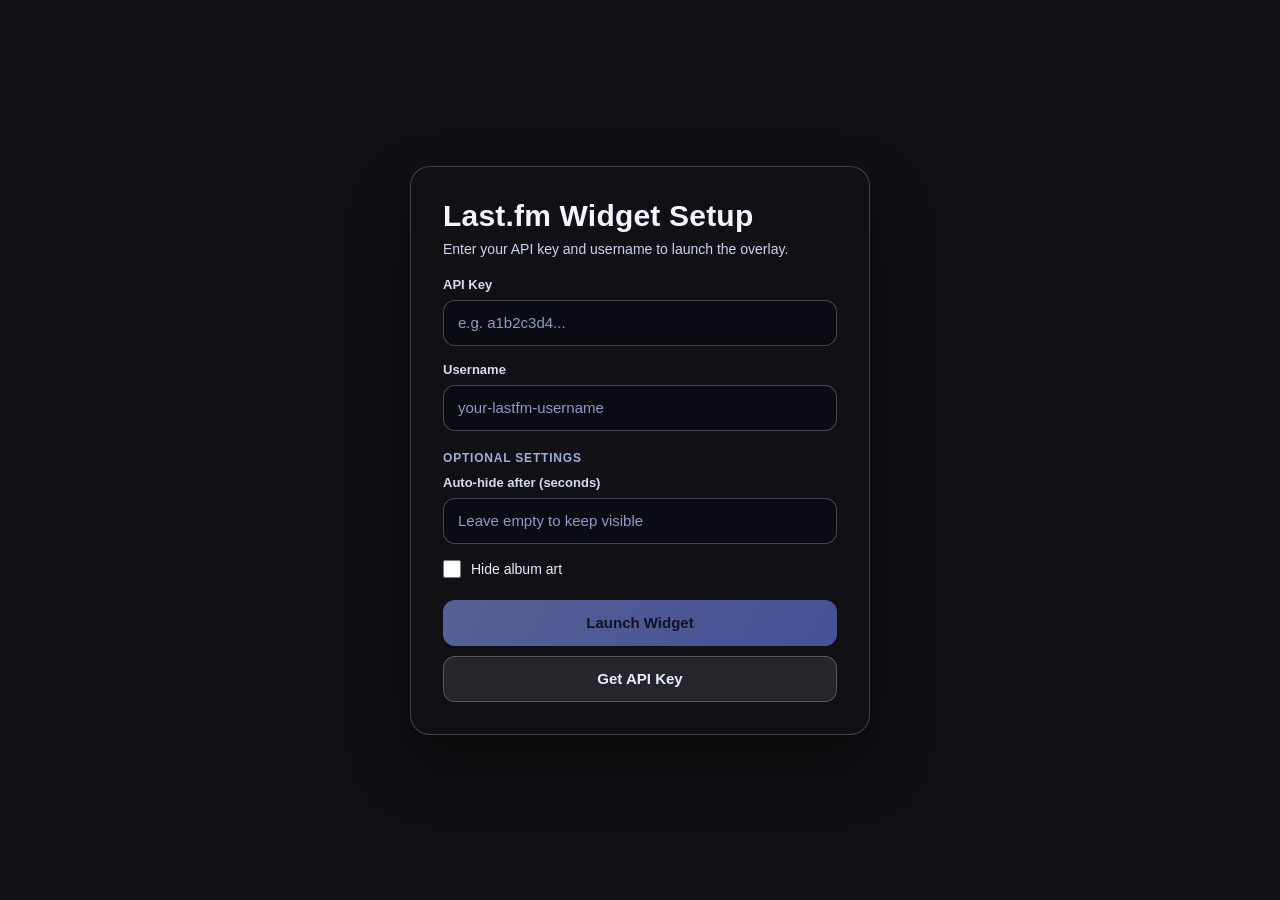
==== configure/index.html @ a2a6edce "replaced spotify with lastfm, added new config page" ====
<!DOCTYPE html>

<head>
	<title>Configure Last.fm Widget</title>
	<meta charset="UTF-8">
	<link rel="shortcut icon" href="#" />
	<link rel="stylesheet" href="./style.css" />
</head>

<body>
	<div id="mainContainer">

		<div id="panel">
			<div id="headline">Last.fm Widget Setup</div>
			<div id="subhead">Enter your API key and username to launch the overlay.</div>
			<label class="fieldLabel" for="api_key_box">API Key</label>
			<input type="text" id="api_key_box" placeholder="e.g. a1b2c3d4..." autocomplete="off">
			<label class="fieldLabel" for="username_box">Username</label>
			<input type="text" id="username_box" placeholder="your-lastfm-username" autocomplete="off">
			<div id="optionalTitle">Optional settings</div>
			<label class="fieldLabel" for="duration_box">Auto-hide after (seconds)</label>
			<input type="number" id="duration_box" placeholder="Leave empty to keep visible" min="1" step="1">
			<label id="toggleRow" for="hide_album_art_box">
				<input type="checkbox" id="hide_album_art_box">
				<span>Hide album art</span>
			</label>
			<button id="launchButton" onclick="LaunchWidget()">Launch Widget</button>
			<button id="instructionsButton" onclick="OpenInstructions()">Get API Key</button>
		</div>
	</div>
</body>

<script src="./script.js"></script>
---- configure/style.css ----
* {
	box-sizing: border-box;
	font-family: Inter, -apple-system, BlinkMacSystemFont, Segoe UI, Roboto, Helvetica, Arial, sans-serif;
}

html, body {
	width: 100%;
	height: 100%;
	margin: 0;
}

body {
	color: #f4f6ff;
	background: #111115;
	overflow: hidden;
}

#mainContainer {
	position: relative;
	width: 100vw;
	height: 100vh;
	display: flex;
	align-items: center;
	justify-content: center;
	padding: 24px;
}



#panel {
	position: relative;
	z-index: 2;
	width: min(460px, 95vw);
	padding: 32px;
	border-radius: 20px;
	background: #111115;
	border: 1px solid rgba(255, 255, 255, 0.2);
	backdrop-filter: blur(14px);
	box-shadow: 0 30px 60px rgba(0, 0, 0, 0.4);
}

#headline {
	font-size: 30px;
	font-weight: 700;
	letter-spacing: 0.2px;
}

#subhead {
	margin-top: 8px;
	margin-bottom: 20px;
	font-size: 14px;
	color: #cdd3ef;
}

#optionalTitle {
	margin-top: 4px;
	margin-bottom: 10px;
	font-size: 12px;
	font-weight: 700;
	letter-spacing: 0.8px;
	text-transform: uppercase;
	color: #9faddf;
}

.fieldLabel {
	display: block;
	font-size: 13px;
	font-weight: 600;
	color: #d6dbf3;
	margin-bottom: 8px;
}

input {
	width: 100%;
	height: 46px;
	padding: 0 14px;
	border-radius: 12px;
	border: 1px solid rgba(255, 255, 255, 0.24);
	background: rgba(4, 7, 18, 0.5);
	color: #f6f8ff;
	font-size: 15px;
	margin-bottom: 16px;
	transition: border-color 0.2s ease, box-shadow 0.2s ease;
}

input::placeholder {
	color: #8f9ac5;
}

input:focus {
	outline: none;
	border-color: #93a5ff;
	box-shadow: 0 0 0 3px rgba(147, 165, 255, 0.2);
}

button {
	width: 100%;
	height: 46px;
	border: 0;
	border-radius: 12px;
	font-size: 15px;
	font-weight: 700;
	cursor: pointer;
	transition: transform 0.12s ease, opacity 0.2s ease;
}

button:active {
	transform: translateY(1px);
}

#launchButton {
	margin-top: 6px;
	background: linear-gradient(120deg, #90a2ff 0%, #7089ff 100%);
	color: #0f162c;
}

#launchButton:hover {
	opacity: 0.95;
}

#launchButton:disabled {
	opacity: 0.55;
	cursor: default;
}

#instructionsButton {
	margin-top: 10px;
	background: rgba(255, 255, 255, 0.09);
	color: #e8edff;
	border: 1px solid rgba(255, 255, 255, 0.22);
}

#toggleRow {
	display: flex;
	align-items: center;
	gap: 10px;
	font-size: 14px;
	color: #e8edff;
	margin-bottom: 16px;
	user-select: none;
}

#toggleRow input[type="checkbox"] {
	width: 18px;
	height: 18px;
	margin: 0;
	accent-color: #8197ff;
}
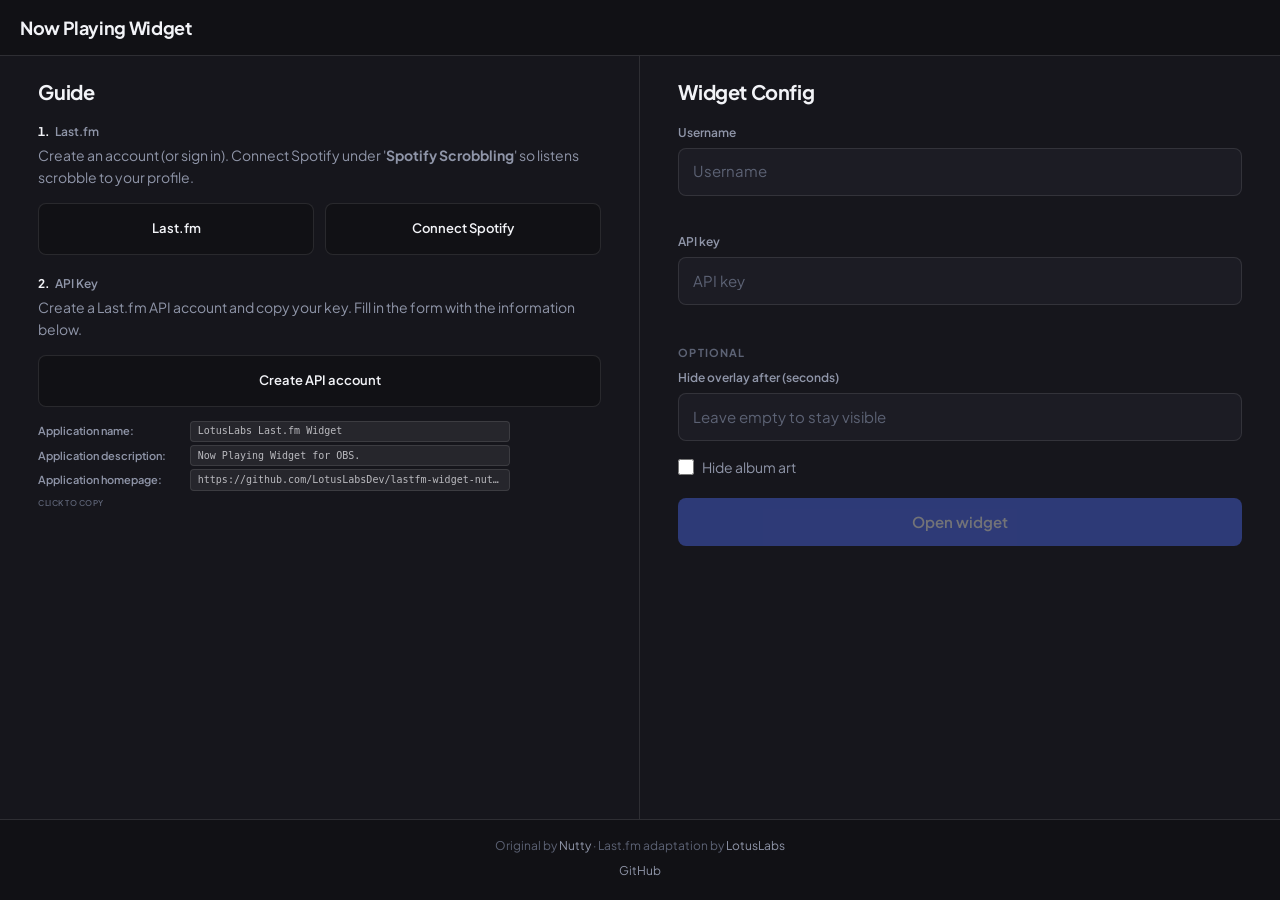
==== commit 9a482a3a: "added the guide" ====
--- a/configure/index.html
+++ b/configure/index.html
@@ -1,33 +1,87 @@
 <!DOCTYPE html>
+<html lang="en">
 
 <head>
 	<title>Configure Last.fm Widget</title>
 	<meta charset="UTF-8">
-	<link rel="shortcut icon" href="#" />
+	<meta name="viewport" content="width=device-width, initial-scale=1, viewport-fit=cover">
+	<link rel="icon" href="../images/lotus.svg" type="image/svg+xml" />
+	<link rel="preconnect" href="https://fonts.googleapis.com">
+	<link rel="preconnect" href="https://fonts.gstatic.com" crossorigin>
+	<link href="https://fonts.googleapis.com/css2?family=Plus+Jakarta+Sans:wght@400;500;600;700&display=swap" rel="stylesheet">
 	<link rel="stylesheet" href="./style.css" />
 </head>
 
 <body>
-	<div id="mainContainer">
+	<div class="layout">
+		<h1 class="page-title">Now Playing Widget</h1>
 
-		<div id="panel">
-			<div id="headline">Last.fm Widget Setup</div>
-			<div id="subhead">Enter your API key and username to launch the overlay.</div>
-			<label class="fieldLabel" for="api_key_box">API Key</label>
-			<input type="text" id="api_key_box" placeholder="e.g. a1b2c3d4..." autocomplete="off">
-			<label class="fieldLabel" for="username_box">Username</label>
-			<input type="text" id="username_box" placeholder="your-lastfm-username" autocomplete="off">
-			<div id="optionalTitle">Optional settings</div>
-			<label class="fieldLabel" for="duration_box">Auto-hide after (seconds)</label>
-			<input type="number" id="duration_box" placeholder="Leave empty to keep visible" min="1" step="1">
-			<label id="toggleRow" for="hide_album_art_box">
-				<input type="checkbox" id="hide_album_art_box">
-				<span>Hide album art</span>
-			</label>
-			<button id="launchButton" onclick="LaunchWidget()">Launch Widget</button>
-			<button id="instructionsButton" onclick="OpenInstructions()">Get API Key</button>
+		<div class="split">
+			<section id="guide" class="split-col split-col--guide" aria-labelledby="guideTitle">
+				<h2 id="guideTitle" class="split-title">Guide</h2>
+				<ol class="guide-steps">
+					<li class="guide-step">
+						<p class="guide-step-heading"><span class="guide-step-num">1.</span> Last.fm</p>
+						<p class="guide-step-text">Create an account (or sign in). Connect Spotify under '<strong>Spotify Scrobbling</strong>' so listens scrobble to your profile.</p>
+						<div class="guide-box-row">
+							<a class="guide-box" href="https://www.last.fm/join" target="_blank" rel="noopener noreferrer">Last.fm</a>
+							<a class="guide-box" href="https://www.last.fm/settings/applications" target="_blank" rel="noopener noreferrer">Connect Spotify</a>
+						</div>
+					</li>
+					<li class="guide-step">
+						<p class="guide-step-heading"><span class="guide-step-num">2.</span> API Key</p>
+						<p class="guide-step-text">Create a Last.fm API account and copy your key. Fill in the form with the information below.</p>
+						<a class="guide-box guide-box--full" href="https://www.last.fm/api/account/create" target="_blank" rel="noopener noreferrer">Create API account</a>
+						<div class="guide-api-copy">
+							<div class="guide-copy-row">
+								<span class="guide-copy-label">Application name:</span>
+								<button type="button" class="guide-copy-trigger" data-copy="LotusLabs Last.fm Widget">LotusLabs Last.fm Widget</button>
+							</div>
+							<div class="guide-copy-row">
+								<span class="guide-copy-label">Application description:</span>
+								<button type="button" class="guide-copy-trigger" data-copy="OBS or browser overlay for Last.fm now playing. Read-only; no callback server.">Now Playing Widget for OBS.</button>
+							</div>
+							<div class="guide-copy-row">
+								<span class="guide-copy-label">Application homepage:</span>
+								<button type="button" class="guide-copy-trigger" data-copy="https://github.com/LotusLabsDev/lastfm-widget-nutty">https://github.com/LotusLabsDev/lastfm-widget-nutty</button>
+							</div>
+							<p class="guide-copy-hint">Click to copy</p>
+						</div>
+					</li>
+				</ol>
+			</section>
+
+			<div id="panel" class="split-col split-col--form">
+				<h2 class="split-title">Widget Config</h2>
+
+				<div class="form-section">
+					<label class="fieldLabel" for="username_box">Username</label>
+					<input type="text" id="username_box" placeholder="Username" autocomplete="off">
+				</div>
+
+				<div class="form-section">
+					<label class="fieldLabel" for="api_key_box">API key</label>
+					<input type="text" id="api_key_box" placeholder="API key" autocomplete="off">
+				</div>
+
+				<p class="optional-label">Optional</p>
+				<label class="fieldLabel" for="duration_box">Hide overlay after (seconds)</label>
+				<input type="number" id="duration_box" placeholder="Leave empty to stay visible" min="1" step="1">
+				<label class="check" for="hide_album_art_box">
+					<input type="checkbox" id="hide_album_art_box">
+					<span>Hide album art</span>
+				</label>
+				<button type="button" id="launchButton" onclick="LaunchWidget()">Open widget</button>
+				<!-- <button type="button" id="instructionsButton" class="btn-secondary" onclick="OpenInstructions()">API account page</button> -->
+			</div>
 		</div>
+
+		<footer id="siteFooter" class="foot">
+			<p>Original by <a href="https://nutty.gg" target="_blank" rel="noopener noreferrer">Nutty</a> · Last.fm adaptation by <a href="https://lotuslabs.dev" target="_blank" rel="noopener noreferrer">LotusLabs</a></p>
+			<p><a href="https://github.com/LotusLabsDev/lastfm-widget-nutty" target="_blank" rel="noopener noreferrer">GitHub</a></p>
+		</footer>
 	</div>
+	<script src="./script.js"></script>
 </body>
 
-<script src="./script.js"></script>+</html>
--- a/configure/style.css
+++ b/configure/style.css
@@ -1,107 +1,362 @@
+:root {
+	--bg: #111115;
+	--surface: #16161c;
+	--elevated: #1c1c24;
+	--border: rgba(255, 255, 255, 0.1);
+	--text: #f2f3f7;
+	--muted: #8f95a8;
+	--faint: #5c6274;
+	--accent: #5271ff;
+	--accent-hover: #6a86ff;
+	--focus: rgba(82, 113, 255, 0.35);
+}
+
 * {
 	box-sizing: border-box;
-	font-family: Inter, -apple-system, BlinkMacSystemFont, Segoe UI, Roboto, Helvetica, Arial, sans-serif;
-}
-
-html, body {
+}
+
+html {
+	margin: 0;
 	width: 100%;
 	height: 100%;
-	margin: 0;
 }
 
 body {
-	color: #f4f6ff;
-	background: #111115;
+	margin: 0;
+	width: 100%;
+	min-height: 100%;
+	min-height: 100dvh;
+	display: flex;
+	flex-direction: column;
+	font-family: "Plus Jakarta Sans", system-ui, sans-serif;
+	font-size: 15px;
+	line-height: 1.5;
+	color: var(--text);
+	background: var(--bg);
+	-webkit-font-smoothing: antialiased;
+}
+
+.layout {
+	flex: 1;
+	display: flex;
+	flex-direction: column;
+	width: 100%;
+	min-height: 100%;
+	min-height: 100dvh;
+	max-width: none;
+	margin: 0;
+	padding: 0;
+}
+
+.page-title {
+	flex-shrink: 0;
+	margin: 0;
+	padding: 0.875rem 1.25rem;
+	padding-left: max(1.25rem, env(safe-area-inset-left, 0px));
+	padding-right: max(1.25rem, env(safe-area-inset-right, 0px));
+	padding-top: max(0.875rem, env(safe-area-inset-top, 0px));
+	font-size: 1.125rem;
+	font-weight: 700;
+	letter-spacing: -0.02em;
+	color: var(--text);
+}
+
+.visually-hidden {
+	position: absolute;
+	width: 1px;
+	height: 1px;
+	padding: 0;
+	margin: -1px;
 	overflow: hidden;
-}
-
-#mainContainer {
-	position: relative;
-	width: 100vw;
-	height: 100vh;
+	clip: rect(0, 0, 0, 0);
+	white-space: nowrap;
+	border: 0;
+}
+
+/* Full-viewport split: fills space between header and footer */
+.split {
+	flex: 1;
+	min-height: 0;
+	display: grid;
+	grid-template-columns: 1fr 1fr;
+	align-items: stretch;
+	background: var(--surface);
+	border: solid var(--border);
+	border-width: 1px 0;
+	overflow: auto;
+	-webkit-overflow-scrolling: touch;
+}
+
+.split-col {
+	min-width: 0;
+	min-height: 0;
+	padding-top: 1.5rem;
+	padding-bottom: 1.75rem;
+}
+
+.split-col--guide {
+	padding-left: max(clamp(1rem, 3vw, 2.5rem), env(safe-area-inset-left, 0px));
+	padding-right: clamp(1rem, 3vw, 2.5rem);
+	border-right: 1px solid var(--border);
+}
+
+.split-col--form {
+	padding-left: clamp(1rem, 3vw, 2.5rem);
+	padding-right: max(clamp(1rem, 3vw, 2.5rem), env(safe-area-inset-right, 0px));
+}
+
+/* Shared column heading — matches Guide / Widget placement and type */
+.split-title {
+	margin: 0 0 1.25rem;
+	padding: 0;
+	font-size: 1.25rem;
+	font-weight: 700;
+	letter-spacing: -0.02em;
+	line-height: 1.2;
+	color: var(--text);
+}
+
+.guide-steps {
+	margin: 0;
+	padding: 0;
+	list-style: none;
+	display: flex;
+	flex-direction: column;
+	gap: 1.35rem;
+}
+
+.guide-step {
+	margin: 0;
+	min-width: 0;
+}
+
+.guide-step-heading {
+	margin: 0 0 0.35rem;
+	font-size: 0.75rem;
+	font-weight: 600;
+	line-height: 1.3;
+	color: var(--muted);
+	text-transform: none;
+}
+
+.guide-step-num {
+	font-variant-numeric: tabular-nums;
+	margin-right: 0.2em;
+	font-weight: 700;
+	color: var(--text);
+}
+
+.guide-step-text {
+	margin: 0 0 0.875rem;
+	font-size: 0.875rem;
+	color: var(--muted);
+	line-height: 1.55;
+}
+
+.guide-box-row {
+	display: grid;
+	grid-template-columns: 1fr 1fr;
+	gap: 0.65rem;
+	align-items: stretch;
+}
+
+.guide-box {
 	display: flex;
 	align-items: center;
 	justify-content: center;
-	padding: 24px;
-}
-
-
-
-#panel {
-	position: relative;
-	z-index: 2;
-	width: min(460px, 95vw);
-	padding: 32px;
-	border-radius: 20px;
-	background: #111115;
-	border: 1px solid rgba(255, 255, 255, 0.2);
-	backdrop-filter: blur(14px);
-	box-shadow: 0 30px 60px rgba(0, 0, 0, 0.4);
-}
-
-#headline {
-	font-size: 30px;
-	font-weight: 700;
-	letter-spacing: 0.2px;
-}
-
-#subhead {
-	margin-top: 8px;
-	margin-bottom: 20px;
-	font-size: 14px;
-	color: #cdd3ef;
-}
-
-#optionalTitle {
-	margin-top: 4px;
-	margin-bottom: 10px;
-	font-size: 12px;
-	font-weight: 700;
-	letter-spacing: 0.8px;
+	min-height: 3.25rem;
+	padding: 0.75rem 0.65rem;
+	font-size: 0.8125rem;
+	font-weight: 600;
+	text-align: center;
+	text-decoration: none;
+	color: var(--text);
+	background: var(--bg);
+	border: 1px solid var(--border);
+	border-radius: 8px;
+	transition: border-color 0.15s ease, background 0.15s ease, color 0.15s ease;
+}
+
+.guide-box:hover {
+	border-color: rgba(255, 255, 255, 0.2);
+	color: var(--accent);
+}
+
+.guide-box--full {
+	width: 100%;
+}
+
+.guide-api-copy {
+	margin-top: 0.875rem;
+	display: flex;
+	flex-direction: column;
+	gap: 0.2rem;
+}
+
+.guide-copy-row {
+	display: flex;
+	flex-direction: row;
+	flex-wrap: wrap;
+	align-items: center;
+	gap: 0.25rem 0.5rem;
+	min-width: 0;
+}
+
+.guide-copy-label {
+	flex: 0 0 9rem;
+	max-width: 100%;
+	font-size: 0.6875rem;
+	font-weight: 600;
+	color: var(--muted);
+	line-height: 1.3;
+}
+
+.guide-copy-trigger {
+	-webkit-appearance: none;
+	appearance: none;
+	flex: 0 1 auto;
+	max-width: 20rem;
+	min-width: 0;
+	margin: 0;
+	padding: 0.1rem 0.4rem;
+	min-height: 0;
+	font-family: ui-monospace, "Cascadia Code", "Consolas", monospace;
+	font-size: 0.625rem;
+	font-weight: 400;
+	line-height: 1.6;
+	text-align: left;
+	color: rgba(242, 243, 247, 0.72);
+	background: rgba(255, 255, 255, 0.07);
+	border: 1px solid rgba(255, 255, 255, 0.1);
+	border-radius: 4px;
+	cursor: pointer;
+	overflow: hidden;
+	text-overflow: ellipsis;
+	white-space: nowrap;
+	transition: background 0.12s ease, border-color 0.12s ease, color 0.12s ease;
+}
+
+.guide-copy-trigger:hover {
+	background: rgba(255, 255, 255, 0.64);
+	border-color: rgba(255, 255, 255, 0.64);
+	color: #111115;
+}
+
+.guide-copy-trigger:focus {
+	outline: none;
+	box-shadow: 0 0 0 2px rgba(255, 255, 255, 0.28);
+}
+
+.guide-copy-trigger:focus:not(:hover) {
+	background: rgba(255, 255, 255, 0.1);
+	color: rgba(242, 243, 247, 0.9);
+}
+
+.guide-copy-trigger.is-copied {
+	background: rgba(255, 255, 255, 0.88);
+	border-color: rgba(255, 255, 255, 0.88);
+	color: #111115;
+}
+
+.guide-copy-hint {
+	margin: 0.2rem 0 0;
+	padding: 0;
+	font-size: 0.5rem;
+	font-weight: 600;
+	letter-spacing: 0.06em;
 	text-transform: uppercase;
-	color: #9faddf;
+	color: var(--faint);
+}
+
+@media (max-width: 400px) {
+	.guide-copy-label {
+		flex: 0 0 100%;
+	}
+
+	.guide-copy-trigger {
+		max-width: 100%;
+	}
+}
+
+.form-section {
+	margin-bottom: 1.35rem;
+}
+
+.form-section:last-of-type {
+	margin-bottom: 1.5rem;
 }
 
 .fieldLabel {
 	display: block;
-	font-size: 13px;
-	font-weight: 600;
-	color: #d6dbf3;
-	margin-bottom: 8px;
-}
-
-input {
-	width: 100%;
-	height: 46px;
-	padding: 0 14px;
-	border-radius: 12px;
-	border: 1px solid rgba(255, 255, 255, 0.24);
-	background: rgba(4, 7, 18, 0.5);
-	color: #f6f8ff;
-	font-size: 15px;
-	margin-bottom: 16px;
-	transition: border-color 0.2s ease, box-shadow 0.2s ease;
+	font-size: 0.75rem;
+	font-weight: 600;
+	color: var(--muted);
+	margin-bottom: 0.35rem;
+}
+
+.optional-label {
+	margin: 0.25rem 0 0.5rem;
+	font-size: 0.6875rem;
+	font-weight: 700;
+	letter-spacing: 0.1em;
+	text-transform: uppercase;
+	color: var(--faint);
+}
+
+input[type="text"],
+input[type="number"] {
+	width: 100%;
+	min-height: 3rem;
+	padding: 0 0.875rem;
+	margin-bottom: 1rem;
+	font: inherit;
+	font-size: 0.9375rem;
+	color: var(--text);
+	background: var(--elevated);
+	border: 1px solid var(--border);
+	border-radius: 8px;
+	transition: border-color 0.15s ease, box-shadow 0.15s ease;
 }
 
 input::placeholder {
-	color: #8f9ac5;
+	color: var(--faint);
 }
 
 input:focus {
 	outline: none;
-	border-color: #93a5ff;
-	box-shadow: 0 0 0 3px rgba(147, 165, 255, 0.2);
+	border-color: var(--accent);
+	box-shadow: 0 0 0 3px var(--focus);
+}
+
+.check {
+	display: flex;
+	align-items: center;
+	gap: 0.5rem;
+	margin-bottom: 1.25rem;
+	font-size: 0.875rem;
+	color: var(--muted);
+	cursor: pointer;
+	user-select: none;
+}
+
+.check input {
+	width: 1rem;
+	height: 1rem;
+	margin: 0;
+	accent-color: var(--accent);
+	cursor: pointer;
 }
 
 button {
 	width: 100%;
-	height: 46px;
-	border: 0;
-	border-radius: 12px;
-	font-size: 15px;
-	font-weight: 700;
+	min-height: 3rem;
+	margin: 0;
+	font: inherit;
+	font-size: 0.9375rem;
+	font-weight: 600;
+	border-radius: 8px;
 	cursor: pointer;
-	transition: transform 0.12s ease, opacity 0.2s ease;
+	transition: background 0.15s ease, opacity 0.15s ease;
 }
 
 button:active {
@@ -109,40 +364,74 @@
 }
 
 #launchButton {
-	margin-top: 6px;
-	background: linear-gradient(120deg, #90a2ff 0%, #7089ff 100%);
-	color: #0f162c;
-}
-
-#launchButton:hover {
-	opacity: 0.95;
+	background: var(--accent);
+	color: #fff;
+	border: none;
+}
+
+#launchButton:hover:not(:disabled) {
+	background: var(--accent-hover);
 }
 
 #launchButton:disabled {
-	opacity: 0.55;
-	cursor: default;
-}
-
-#instructionsButton {
-	margin-top: 10px;
-	background: rgba(255, 255, 255, 0.09);
-	color: #e8edff;
-	border: 1px solid rgba(255, 255, 255, 0.22);
-}
-
-#toggleRow {
-	display: flex;
-	align-items: center;
-	gap: 10px;
-	font-size: 14px;
-	color: #e8edff;
-	margin-bottom: 16px;
-	user-select: none;
-}
-
-#toggleRow input[type="checkbox"] {
-	width: 18px;
-	height: 18px;
-	margin: 0;
-	accent-color: #8197ff;
-}+	opacity: 0.4;
+	cursor: not-allowed;
+}
+
+.btn-secondary {
+	margin-top: 0.5rem;
+	background: transparent;
+	color: var(--muted);
+	border: 1px solid var(--border);
+}
+
+.btn-secondary:hover {
+	color: var(--text);
+	border-color: rgba(255, 255, 255, 0.15);
+}
+
+.foot {
+	flex-shrink: 0;
+	margin-top: 0;
+	padding: 1rem 1.25rem 1.25rem;
+	padding-bottom: max(1.25rem, env(safe-area-inset-bottom, 0px));
+	text-align: center;
+	font-size: 0.75rem;
+	color: var(--faint);
+	line-height: 1.6;
+}
+
+.foot p {
+	margin: 0 0 0.35rem;
+}
+
+.foot p:last-child {
+	margin-bottom: 0;
+}
+
+.foot a {
+	color: var(--muted);
+	text-decoration: none;
+}
+
+.foot a:hover {
+	color: var(--text);
+	text-decoration: underline;
+}
+
+@media (max-width: 720px) {
+	.split {
+		grid-template-columns: 1fr;
+		min-height: 0;
+	}
+
+	.split-col--guide {
+		border-right: none;
+		border-bottom: 1px solid var(--border);
+		padding-right: max(clamp(1rem, 3vw, 2.5rem), env(safe-area-inset-right, 0px));
+	}
+
+	.split-col--form {
+		padding-left: max(clamp(1rem, 3vw, 2.5rem), env(safe-area-inset-left, 0px));
+	}
+}
